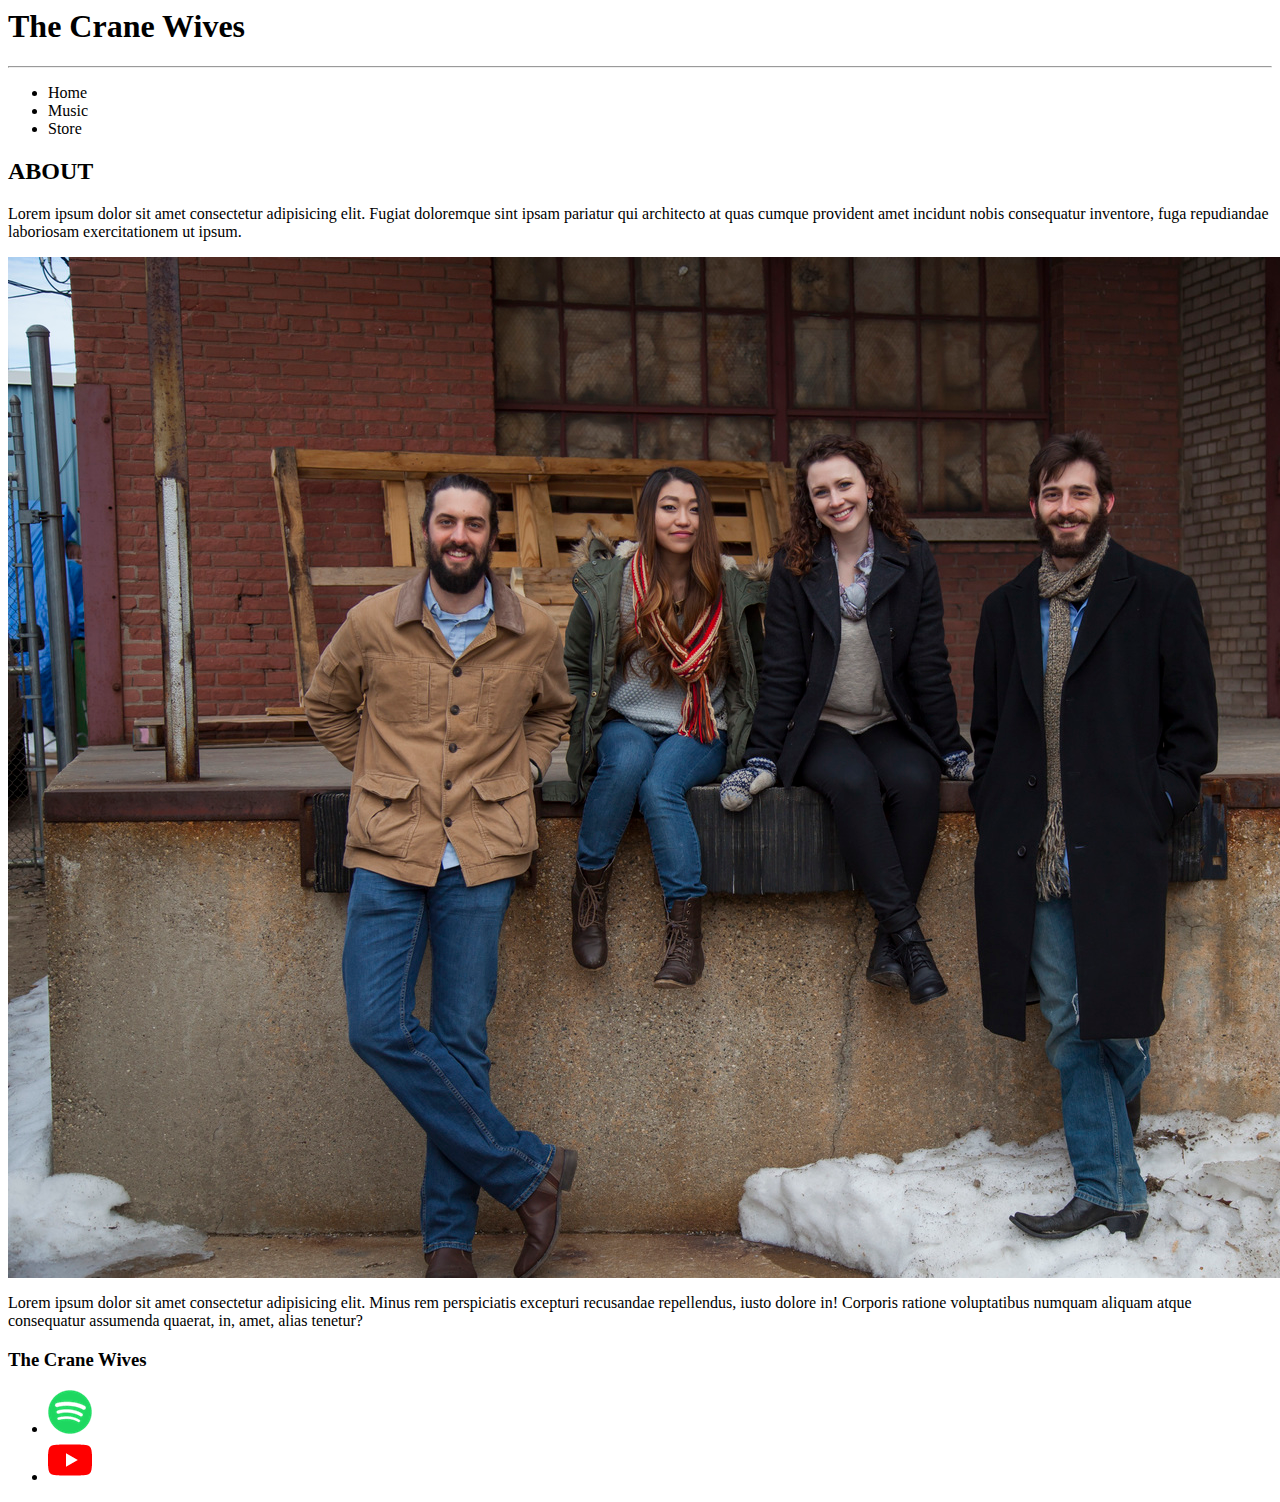
==== about.html @ 616bafbd "The basic HTML for the About Page" ====
<DOCTYPE html>
<html>
    <head>
    </head>
    <body>
        <header>
            <h1>The Crane Wives</h1>
            <hr>
            <nav>
                <ul>
                    <li>Home</li>
                    <li>Music</li>
                    <li>Store</li>
                </ul>
            </nav>
        </header>
        <section>
            <h2>ABOUT</h2>
            <p>Lorem ipsum dolor sit amet consectetur adipisicing elit. Fugiat doloremque sint ipsam pariatur qui architecto at quas cumque provident amet incidunt nobis consequatur inventore, fuga repudiandae laboriosam exercitationem ut ipsum.</p>
            <img src="images/BandSnowy.jpg">
            <p>Lorem ipsum dolor sit amet consectetur adipisicing elit. Minus rem perspiciatis excepturi recusandae repellendus, iusto dolore in! Corporis ratione voluptatibus numquam aliquam atque consequatur assumenda quaerat, in, amet, alias tenetur?</p>
        </section>
        <footer>
            <h3>The Crane Wives</h3>
            <ul>
                <li><img src="images/SpotifyLogo.png"></li>
                <li><img src="images/YouTubeLogo.png"></li>
            </ul>
        </footer>
    </body>
</html>
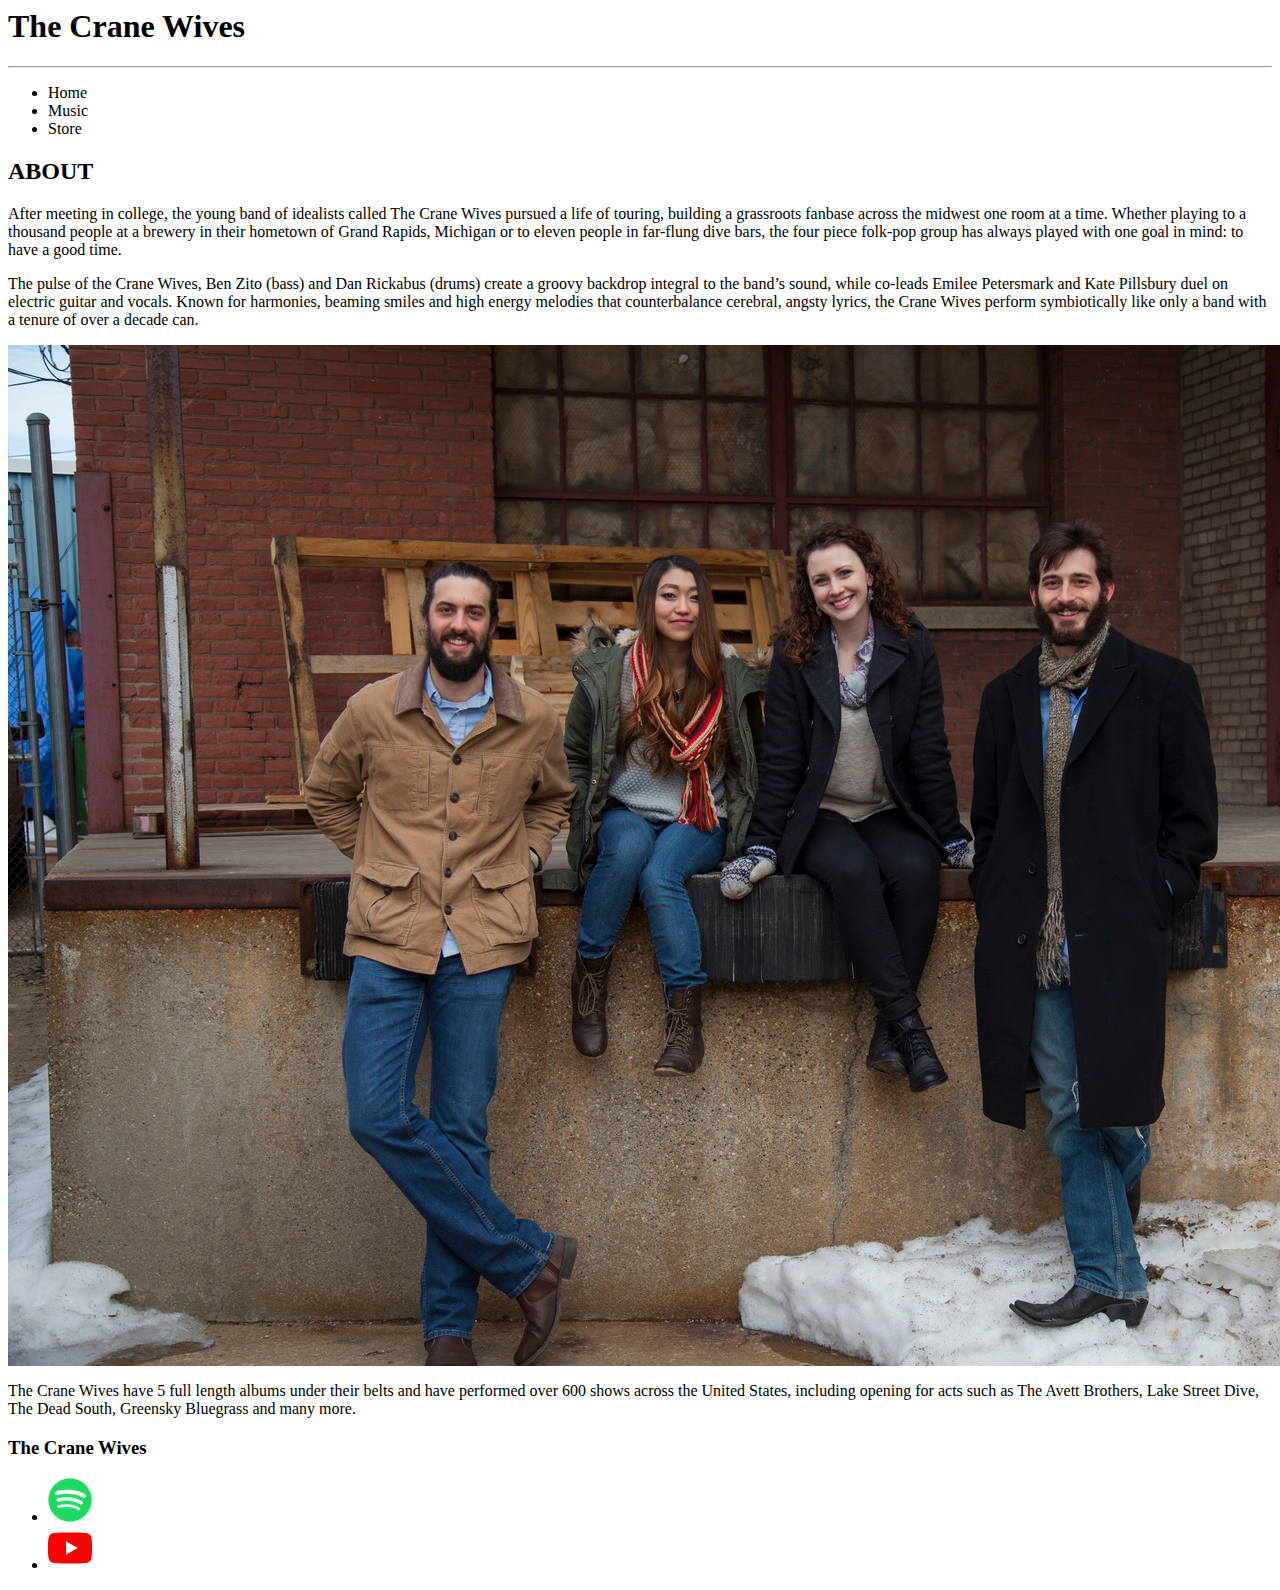
==== commit 4cd46851: "modified about page html + added index page html" ====
--- a/about.html
+++ b/about.html
@@ -1,6 +1,8 @@
 <DOCTYPE html>
 <html>
     <head>
+        <title>About</title>
+        <meta name="description" content="This is the description of this page."
     </head>
     <body>
         <header>
@@ -16,9 +18,10 @@
         </header>
         <section>
             <h2>ABOUT</h2>
-            <p>Lorem ipsum dolor sit amet consectetur adipisicing elit. Fugiat doloremque sint ipsam pariatur qui architecto at quas cumque provident amet incidunt nobis consequatur inventore, fuga repudiandae laboriosam exercitationem ut ipsum.</p>
+            <p>After meeting in college, the young band of idealists called The Crane Wives pursued a life of touring, building a grassroots fanbase across the midwest one room at a time. Whether playing to a thousand people at a brewery in their hometown of Grand Rapids, Michigan or to eleven people in far-flung dive bars, the four piece folk-pop group has always played with one goal in mind: to have a good time.</p>
+            <p>The pulse of the Crane Wives, Ben Zito (bass) and Dan Rickabus (drums) create a groovy backdrop integral to the band’s sound, while co-leads Emilee Petersmark and Kate Pillsbury duel on electric guitar and vocals. Known for harmonies, beaming smiles and high energy melodies that counterbalance cerebral, angsty lyrics, the Crane Wives perform symbiotically like only a band with a tenure of over a decade can. </p>
             <img src="images/BandSnowy.jpg">
-            <p>Lorem ipsum dolor sit amet consectetur adipisicing elit. Minus rem perspiciatis excepturi recusandae repellendus, iusto dolore in! Corporis ratione voluptatibus numquam aliquam atque consequatur assumenda quaerat, in, amet, alias tenetur?</p>
+            <p>The Crane Wives have 5 full length albums under their belts and have performed over 600 shows across the United States, including opening for acts such as The Avett Brothers, Lake Street Dive, The Dead South, Greensky Bluegrass and many more.</p>
         </section>
         <footer>
             <h3>The Crane Wives</h3>
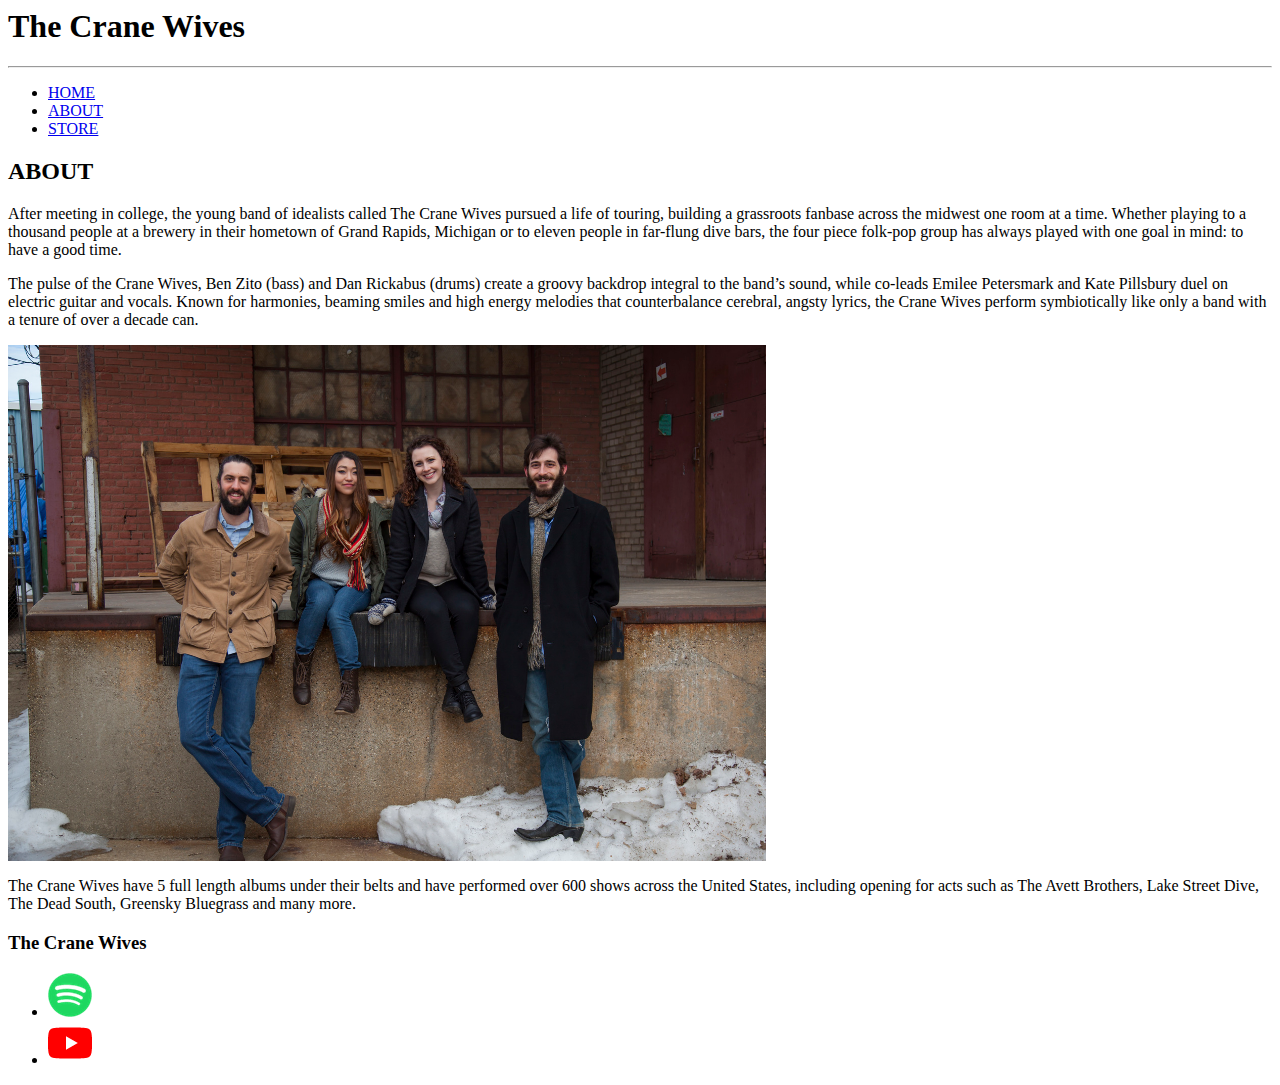
==== commit 3f588e52: "finished the html" ====
--- a/about.html
+++ b/about.html
@@ -10,9 +10,9 @@
             <hr>
             <nav>
                 <ul>
-                    <li>Home</li>
-                    <li>Music</li>
-                    <li>Store</li>
+                    <li> <a href="index.html">HOME</a></li>
+                    <li><a href="about.html">ABOUT</a></li>
+                    <li><a href="store.html">STORE</a></li>
                 </ul>
             </nav>
         </header>
@@ -20,15 +20,25 @@
             <h2>ABOUT</h2>
             <p>After meeting in college, the young band of idealists called The Crane Wives pursued a life of touring, building a grassroots fanbase across the midwest one room at a time. Whether playing to a thousand people at a brewery in their hometown of Grand Rapids, Michigan or to eleven people in far-flung dive bars, the four piece folk-pop group has always played with one goal in mind: to have a good time.</p>
             <p>The pulse of the Crane Wives, Ben Zito (bass) and Dan Rickabus (drums) create a groovy backdrop integral to the band’s sound, while co-leads Emilee Petersmark and Kate Pillsbury duel on electric guitar and vocals. Known for harmonies, beaming smiles and high energy melodies that counterbalance cerebral, angsty lyrics, the Crane Wives perform symbiotically like only a band with a tenure of over a decade can. </p>
-            <img src="images/BandSnowy.jpg">
+            <img src="images/BandSnowy.jpg" width="60%">
             <p>The Crane Wives have 5 full length albums under their belts and have performed over 600 shows across the United States, including opening for acts such as The Avett Brothers, Lake Street Dive, The Dead South, Greensky Bluegrass and many more.</p>
         </section>
         <footer>
             <h3>The Crane Wives</h3>
             <ul>
-                <li><img src="images/SpotifyLogo.png"></li>
-                <li><img src="images/YouTubeLogo.png"></li>
+                <li>
+                    <a href="https://open.spotify.com/artist/5U6leWxYKsuTkd4kXcF1a6?autoplay=true" target="_blank">
+                        <img src="images/SpotifyLogo.png">
+                    </a>
+                </li>
+                <li>
+                    <a href="https://www.youtube.com/channel/UCQ1ctrffvMbPct8cPOJL6xQ" target="_blank">
+                        <img src="images/YouTubeLogo.png">
+                    </a>
+                </li>
             </ul>
         </footer>
     </body>
-</html>
+</html>  
+
+
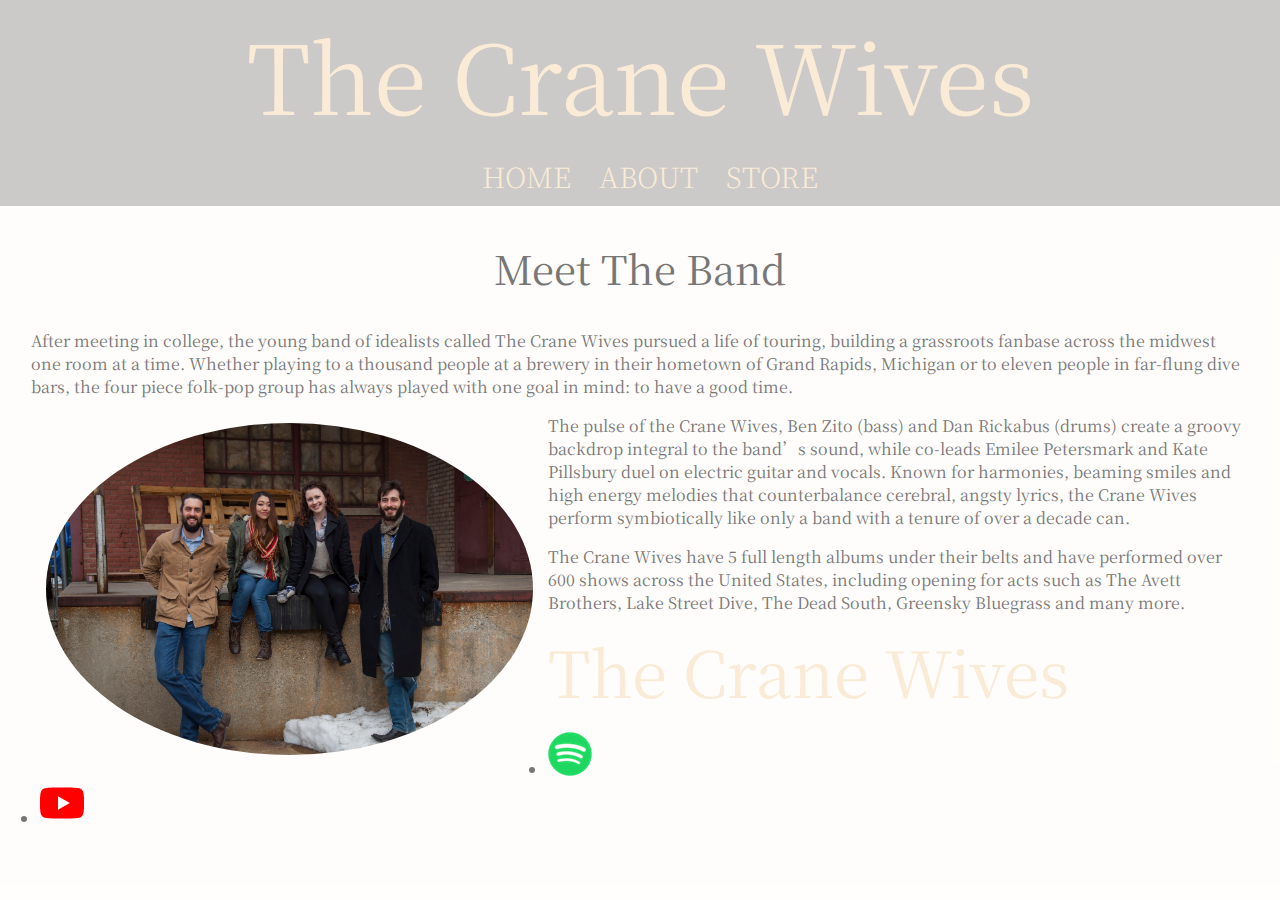
==== commit 19a1f749: "starting the CSS, nav bar/header done" ====
--- a/about.html
+++ b/about.html
@@ -2,13 +2,13 @@
 <html>
     <head>
         <title>About</title>
-        <meta name="description" content="This is the description of this page."
+        <meta name="description" content="This is the description of this page.">
+        <link rel="stylesheet" href="Styles.css" />
     </head>
     <body>
-        <header>
-            <h1>The Crane Wives</h1>
-            <hr>
-            <nav>
+        <header class="main-header">
+            <h1 class="band-name band-name-large">The Crane Wives</h1>
+            <nav class="nav main-nav">
                 <ul>
                     <li> <a href="index.html">HOME</a></li>
                     <li><a href="about.html">ABOUT</a></li>
@@ -16,15 +16,18 @@
                 </ul>
             </nav>
         </header>
-        <section>
-            <h2>ABOUT</h2>
+
+        <section class="content-section container">
+            <h2 class="section-header">Meet The Band</h2>
+            
             <p>After meeting in college, the young band of idealists called The Crane Wives pursued a life of touring, building a grassroots fanbase across the midwest one room at a time. Whether playing to a thousand people at a brewery in their hometown of Grand Rapids, Michigan or to eleven people in far-flung dive bars, the four piece folk-pop group has always played with one goal in mind: to have a good time.</p>
+            <img class="about-band-image" src="images/BandSnowy.jpg">
             <p>The pulse of the Crane Wives, Ben Zito (bass) and Dan Rickabus (drums) create a groovy backdrop integral to the band’s sound, while co-leads Emilee Petersmark and Kate Pillsbury duel on electric guitar and vocals. Known for harmonies, beaming smiles and high energy melodies that counterbalance cerebral, angsty lyrics, the Crane Wives perform symbiotically like only a band with a tenure of over a decade can. </p>
-            <img src="images/BandSnowy.jpg" width="60%">
+            
             <p>The Crane Wives have 5 full length albums under their belts and have performed over 600 shows across the United States, including opening for acts such as The Avett Brothers, Lake Street Dive, The Dead South, Greensky Bluegrass and many more.</p>
         </section>
         <footer>
-            <h3>The Crane Wives</h3>
+            <h3 class="band-name">The Crane Wives</h3>
             <ul>
                 <li>
                     <a href="https://open.spotify.com/artist/5U6leWxYKsuTkd4kXcF1a6?autoplay=true" target="_blank">
--- a/Styles.css
+++ b/Styles.css
@@ -0,0 +1,99 @@
+@import url('https://fonts.googleapis.com/css2?family=Noto+Serif+HK:wght@300&display=swap');
+
+* {
+    box-sizing: border-box;
+    /* width will take into account padding in pixel counts */
+    font-family: 'Noto Serif HK', serif;
+    color: #777;
+}
+
+
+html, body {
+    margin: 0;
+    padding: 0;
+    background-color: rgba(255, 250, 238, 0.144);
+}
+
+
+.main-header {
+    text-align: center;
+    background-color: rgba(0, 0, 0, .2);
+    background-image: url("images/Trees1.jpg");
+    background-blend-mode: multiply;
+    background-size: cover;
+    padding-bottom: 10px;
+    padding-top: 5px;
+}
+
+.main-title {
+    color: antiquewhite;
+}
+
+.nav ul {
+    margin: 0;
+}
+
+.nav li{
+    display: inline-block;
+    
+}
+
+.nav a {
+    padding-right: .750em;
+    color: antiquewhite;
+    text-decoration:none;
+    /* text-decoration removes the line under the links*/ 
+}
+
+.nav a:hover {
+    background-color: rgba(200, 200, 200, .6);
+    /* color:rgb(50, 50, 50); */
+}
+
+.main-nav {
+    border-top: 1px solid rgba(200, 200, 200, 0.411);
+    text-align: center;
+    font-size: 1.75em;
+    font-weight: lighter;
+    padding-top: 1%;
+}
+
+.band-name {
+    margin: 0;
+    font-size: 4em;
+    font-weight: normal;
+    color: antiquewhite;
+}
+
+.band-name-large {
+    font-size: 6em;
+}
+
+.content-section {
+    margin: 1em;
+    padding-bottom: 2em;
+    /* background-color: rgba(255, 250, 238, 0.541); */
+}
+
+.container {
+    max-width: 1250px;
+    margin: 0 auto;
+    padding: 0 1em;
+}
+
+.section-header{
+    font-weight: normal;
+    text-align: center;
+    font-size: 2.5em;
+}
+
+.about-band-image {
+    float:inline-start;
+    margin: 15px;
+    width: 40%;
+    border-radius: 50%;
+}
+
+p {
+    margin-bottom: 10px;
+}